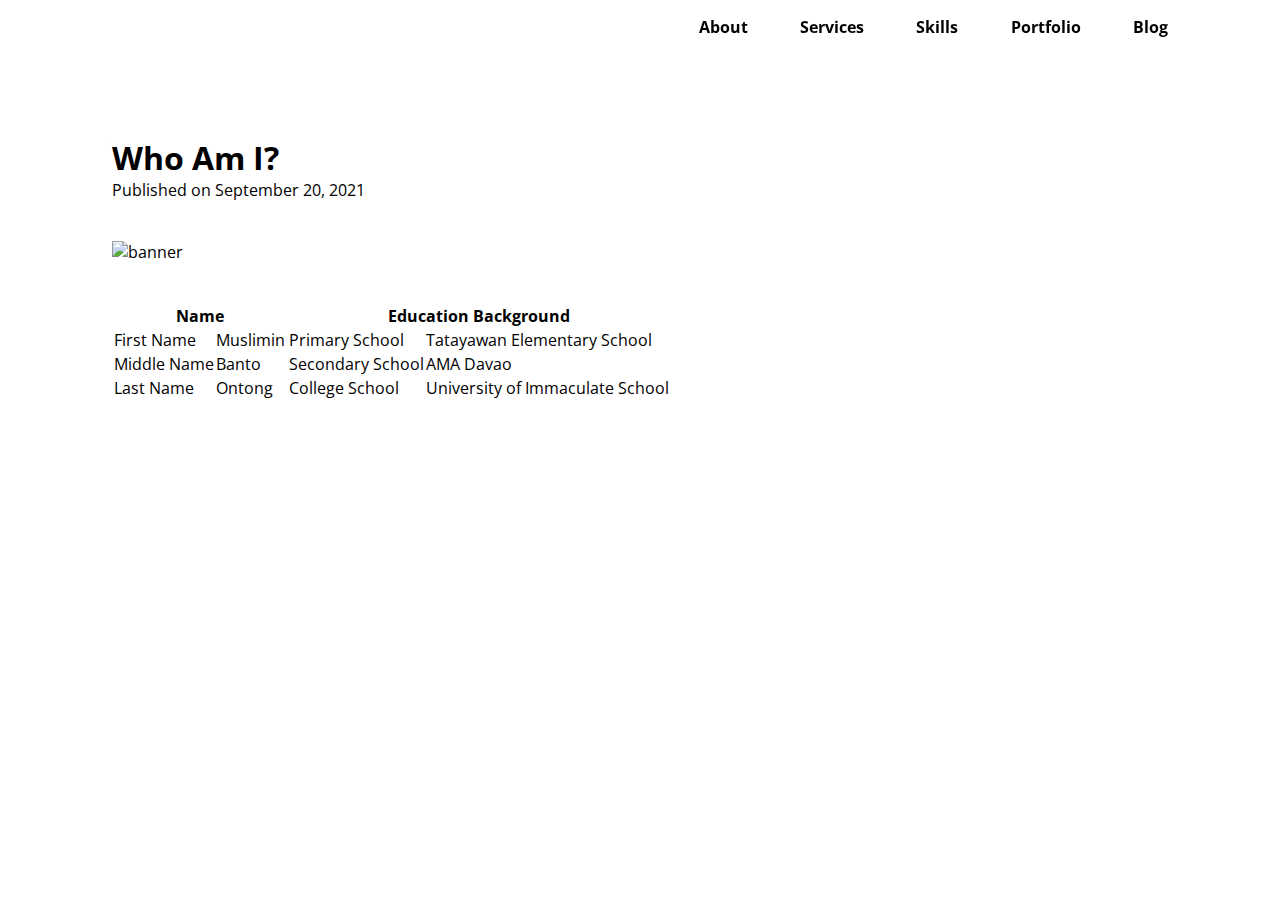
==== pages/who-am-i.html @ 08bb7119 "fixing" ====
<!DOCTYPE html>
<html lang="en">
  <head>
    <meta charset="UTF-8" />
    <meta http-equiv="X-UA-Compatible" content="IE=edge" />
    <meta name="viewport" content="width=device-width, initial-scale=1.0" />
    <title>Who Am I?</title>
    <link rel="stylesheet" href="../style.css" />
    <link rel="stylesheet" href="blog.css" />

    <link
      rel="stylesheet"
      href="https://cdnjs.cloudflare.com/ajax/libs/font-awesome/4.7.0/css/font-awesome.min.css"
    />
  </head>
  <body>
    <header class="header-blog">
      <div class="container">
        <input type="checkbox" id="check" onclick="nav_appear()" />
        <div class="logo-container">
          <a href="../index.html#landing-page"
            ><img id="logo-home" src="../assets/logo.svg" alt=""
          /></a>
        </div>
        <nav>
          <div id="nav-menu">
            <ul>
              <li>
                <a
                  href="../index.html#about-section"
                  id="about-nav"
                  onclick="clickNavBar()"
                  >About</a
                >
              </li>
              <li>
                <a
                  href="../index.html#services-section"
                  id="services-nav"
                  onclick="clickNavBar()"
                  >Services</a
                >
              </li>
              <li>
                <a
                  href="../index.html#skill-section"
                  id="skills-nav"
                  onclick="clickNavBar()"
                  >Skills</a
                >
              </li>
              <li>
                <a
                  href="../index.html#portfolio-section"
                  id="portfolio-nav"
                  onclick="clickNavBar()"
                  >Portfolio</a
                >
              </li>
              <li>
                <a
                  href="../pages/who-am-i.html"
                  id="blog-nav"
                  onclick="clickNavBar()"
                  >Blog</a
                >
              </li>
            </ul>
          </div>
          <label class="burger-menu" for="check">
            <i class="fa fa-bars"></i>
          </label>
        </nav>
      </div>
    </header>

    <div class="blog-container">
      <main>
        <div class="row">
          <div class="title">
            <h1>Who Am I?</h1>
            <span>Published on September 20, 2021</span>
          </div>
        </div>
        <div class="row">
          <div class="blog-banner">
            <img src="../assets/who-am-i.png" alt="banner" />
          </div>
        </div>
        <div class="row">
          <table>
            <thead>
              <tr>
                <th colspan="2">Name</th>
              </tr>
            </thead>
            <tbody>
              <tr>
                <td>First Name</td>
                <td>Muslimin</td>
              </tr>
              <tr>
                <td>Middle Name</td>
                <td>Banto</td>
              </tr>
              <tr>
                <td>Last Name</td>
                <td>Ontong</td>
              </tr>
            </tbody>
          </table>

          <table>
            <thead>
              <tr>
                <th colspan="2">Education Background</th>
              </tr>
            </thead>
            <tbody>
              <tr>
                <td>Primary School</td>
                <td>Tatayawan Elementary School</td>
              </tr>
              <tr>
                <td>Secondary School</td>
                <td>AMA Davao</td>
              </tr>
              <tr>
                <td>College School</td>
                <td>University of Immaculate School</td>
              </tr>
            </tbody>
          </table>
        </div>
      </main>
    </div>
    <script src="../index.js"></script>
  </body>
</html>
---- style.css ----
@import url("https://fonts.googleapis.com/css2?family=Open+Sans:wght@400;600;700;800&display=swap");

:root {
  --padding-body: 0 7rem;
  --background-gradient: linear-gradient(241.04deg, #c1fffc 0%, #ffffff 100%);
  --margin-bottom: 2rem;
  --margin-top: 2.5rem;
  --main-background-linear: 540vh;
  --footer-height: 20vh;
}
* {
  padding: 0;
  margin: 0;
  box-sizing: border-box;
  font-family: "Open Sans", sans-serif;
  text-decoration: none;
}

.main-container {
  width: 100%;
  height: var(--main-background-linear);
  display: flex;
  flex-direction: column;
  background-image: var(--background-gradient);
}
header {
  position: fixed;
  top: 0;
  width: 100%;
  padding: var(--padding-body);
  background: transparent;
  margin-bottom: var(--margin-bottom);
  z-index: 1000;
  transition: background-color 0.5s;
}

header.active {
  background-color: white;
  box-shadow: 0px 10px 10px rgba(74, 195, 190, 0.1);
}

.container {
  display: flex;
  justify-content: space-between;
  align-items: center;
  padding: 1rem 0;
}

header .container .logo-container {
  flex: 2.5;
}

header .container nav {
  flex: 2;
}

#check {
  display: none;
}

header .container nav .burger-menu {
  display: none;
}

header .container nav #nav-menu ul {
  display: flex;
  justify-content: space-between;
  max-width: 100%;
  min-width: 30%;
  list-style: none;
}
header .container nav #nav-menu li a {
  color: #000;
  font-weight: bold;
}

header .container nav #nav-menu li a:hover {
  color: #faac64;
}

.row {
  position: relative;
  top: 6rem;
  padding: var(--padding-body);
  display: flex;
  align-items: center;
  height: auto;
  margin-top: var(--margin-top);
}

.col {
  flex: 1;
  display: flex;

  flex-direction: column;
  margin-bottom: 1.5rem;
}

.col img {
  max-width: 80%;
}

#landing-page h1 {
  font-weight: bold;
  font-size: 5.996875rem;
}

#landing-page h1 span {
  font-weight: 600;
  font-size: 5.996875rem;
}
#landing-page p {
  font-size: 1.25rem;
}
#landing-page p span {
  font-size: 1.25rem;
  color: #4ac3be;
}

.scroll-label {
  display: flex;
  justify-content: center;
  align-items: center;
  max-width: 40%;
  min-width: 30%;
  margin-top: var(--margin-top);
}

.scroll-label p,
#scroll-arrow-down {
  margin-left: 1rem;
}

.scroll-label #scroll-arrow-down {
  max-width: 1.5rem;
  max-height: 1.5rem;
  min-width: 1rem;
  min-height: 1rem;
}
#landing-page #landing-banner {
  margin-left: 5rem;
}

#about-section #about-banner {
  max-width: 50%;
}
.col-title {
  width: 40%;
  position: relative;
}

.col-title .back,
.front {
  width: 100%;
}

.col-title .back > h1 {
  font-size: 5.9968375rem;
  color: #e6efbf;
  font-weight: 400;
}
.col-title .front > h2 {
  position: absolute;
  top: 3.8rem;
  right: 0;
  font-size: 2.44125rem;
  font-weight: 400;
  width: 100%;
}

#about-section .about-me p {
  text-align: center;
  width: 70%;
  margin: 0 auto;
}

.button-container {
  max-width: 100%;
  height: 20vh;
}

.button-container a .download-cv {
  max-width: 50%;
  height: 40%;
  display: flex;
  justify-content: center;
  align-items: center;
  margin: var(--margin-top) auto;
  background-color: #faac64;
  color: white;
  border-radius: 1rem;
  text-align: center;
  transition: all 0.5s;
}
.button-container a .download-cv:hover {
  background-color: #4ac3be;
}

.button-container a .download-cv span {
  font-size: 1rem;
  font-weight: bold;
}
.card-container {
  display: flex;
  justify-content: space-between;
  width: 100%;
  height: 80vh;
}
.card {
  display: flex;
  /* justify-content: center; */
  /* align-items: center; */
  text-align: center;
  max-width: 30%;
  height: 80%;
  flex-direction: column;
  background-color: #ffffff;
  box-shadow: 0px 5px 10px 5px rgba(74, 195, 190, 0.1);
  padding: 2rem;
}

#card-2 {
  max-width: 35%;
}

.card .image-banner {
  flex: 1.5;
}

.card p {
  font-size: 1.25rem;
  font-weight: bold;
}

.skill-container {
  height: 30vh;
  margin-bottom: var(--margin-bottom);
  justify-content: space-between;
}
.skill-container .skill-col {
  height: 100%;
  max-width: 45%;
  justify-content: space-between;
}

.skill {
  max-width: 100%;
  height: 30%;
}
.skill .skill-label {
  display: flex;
  justify-content: space-between;
}
.skill .skill-label p {
  font-weight: 600;
}

.skill .progress-bar {
  position: relative;
  background-color: #c4c4c4;
  width: 100%;
  height: 30%;
}

.skill .progress-bar .bar {
  background-color: #faac64;
  height: 100%;
  z-index: 2;
  position: absolute;
  top: 0;
  left: 0;
}

#flutter-skill {
  width: 60%;
}

#figma-skill {
  width: 80%;
}
#react-skill {
  width: 5%;
}
#database-skill {
  width: 20%;
}

/* .slider,
.img-box {
} */
.slider {
  width: 100%;
  height: 60vh;
  overflow: hidden;
}
.slider .img-box {
  display: flex;
  align-items: center;
  justify-content: space-between;
  max-width: 100%;
  height: 100%;
}

.slider .img-box img {
  max-width: 200px;
}

#contact-title {
  width: 50%;
}
.client-form {
  margin-top: var(--margin-top);
  width: 100%;
  height: 50vh;
  display: flex;
  flex-direction: column;
  justify-content: space-between;
}
.button-submit-container {
  width: 80%;
  height: 10%;
}
input[type="text"],
input[type="textarea"] {
  width: 80%;
  padding: 1rem;
}
input[type="text"],
input[type="textarea"] {
  border: 1px solid #000000;
  box-sizing: border-box;
  border-radius: 5px;
}
input[type="submit"] {
  background: #faac64;
  border-radius: 10px;
  border-color: transparent;
  color: #fff;
  outline: none;
  font-weight: 600;
}

input[type="text"] {
  height: 20%;
}
input[type="submit"] {
  cursor: pointer;
  float: right;
  width: 20%;
  height: 100%;
  font-size: 0.8rem;
  transition: all 0.5s;
}
input[type="submit"]:hover {
  background-color: #4ac3be;
}
input[type="textarea"] {
  height: 30%;
}

footer {
  position: relative;
  width: 100%;
  height: var(--footer-height);
  background-color: #faac64;
}

footer .social-media {
  position: absolute;
  bottom: 2rem;
  width: 100%;
  display: flex;
  justify-content: center;
}

footer .social-media img:not(:nth-child(4)) {
  margin-left: 1rem;
}
/* --------------------------------------------- */
/* mobile */
/*  */
@media only screen and (max-width: 768px) {
  html {
    font-size: 12px;
  }
  :root {
    --padding-body: 0 2rem;
    --margin-top: 2rem;
    --main-background-linear: 740vh;
    --footer-height: 10vh;
  }

  header .container nav #nav-menu {
    width: 100%;
    height: 90vh;
    background-color: #4ac3be;
    color: #fff;
    position: fixed;

    top: 10vh;
    left: 0;
    transition: all 0.5s;
  }
  header .container nav #nav-menu ul {
    text-align: center;
    flex-direction: column;
    height: 90%;
  }
  header .container nav #nav-menu ul li {
    font-size: 1.953rem;
  }

  header .container nav #nav-menu ul li:first-child {
    margin-top: 2rem;
  }

  #logo-home {
    max-width: 50%;
  }
  header .container .logo-container,
  .nav {
    flex: 1;
  }

  header .container nav .burger-menu {
    float: right;
    display: block;
  }

  header .container nav .burger-menu i {
    font-size: 1.5rem;
  }

  .row {
    align-items: center;
    flex-direction: column;
  }

  #landing-page {
    flex-direction: column-reverse;
  }

  .col {
    flex: 1;
    width: 100%;
  }

  .col img {
    max-width: 100%;
  }

  #landing-page #landing-banner {
    margin-left: 0;
  }
  .scroll-label {
    display: none;
  }
  #about-section #about-banner {
    max-width: 100%;
  }

  .col-title {
    width: 100%;
  }

  .col-title .back > h1 {
    font-size: 5.9968375rem;
  }
  .col-title .front > h2 {
    font-size: 2.44125rem;
    top: 3.8rem;
  }

  /* 
  .col-title.front #col-title-skill h2 {
    right: 60%;
  } */

  #about-section .about-me p {
    font-size: 1.33333333333rem;
    max-width: 100%;
    margin-top: var(--margin-top);
  }

  .button-container {
    max-width: 100%;
    height: 10vh;
  }
  .button-container a .download-cv {
    width: 50%;
    height: 80%;
  }

  .button-container a .download-cv span {
    font-size: 1.563rem;
  }

  .card-container {
    flex-direction: column;
    height: 200vh;
  }
  .card {
    display: flex;
    max-width: 100%;
    max-height: 100%;
    flex-direction: column;
    background-color: #ffffff;
    box-shadow: 0px 5px 10px 5px rgba(74, 195, 190, 0.1);
  }

  #card-2 {
    max-width: 100%;
  }

  .card p {
    font-size: 2.411rem;
  }

  .skill-container {
    height: 45vh;
  }

  .skill-container .skill-col {
    max-width: 100%;
    margin-top: var(--margin-top);
  }
  .skill {
    max-width: 100%;
    height: 30%;
  }

  .skill .skill-label p {
    font-size: 1.33333333333rem;
  }
  .skill .progress-bar {
    width: 100%;
    height: 30%;
  }
  .skill .progress-bar .bar {
    z-index: 2;
    position: absolute;
    top: 0;
    left: 0;
  }

  .slider {
    height: 78vh;
    overflow-x: scroll;
  }

  .slider .img-box img {
    max-width: 300px;
  }
  .button-submit-container {
    height: 20%;
    width: 100%;
  }
  .client-form {
    width: 100%;
    height: 60vh;
  }

  input[type="text"],
  input[type="textarea"],
  input[type="submit"] {
    width: 100%;
    padding: 1rem;
  }

  input[type="text"] {
    height: 20%;
  }
  input[type="submit"] {
    font-size: 1.33333333333rem;
    height: 100%;
  }
  input[type="textarea"] {
    height: 50%;
  }
  footer .social-media img {
    width: 30px;
  }
  /* #check:checked ~ .nav-menu {
    left: 0;
  } */
}
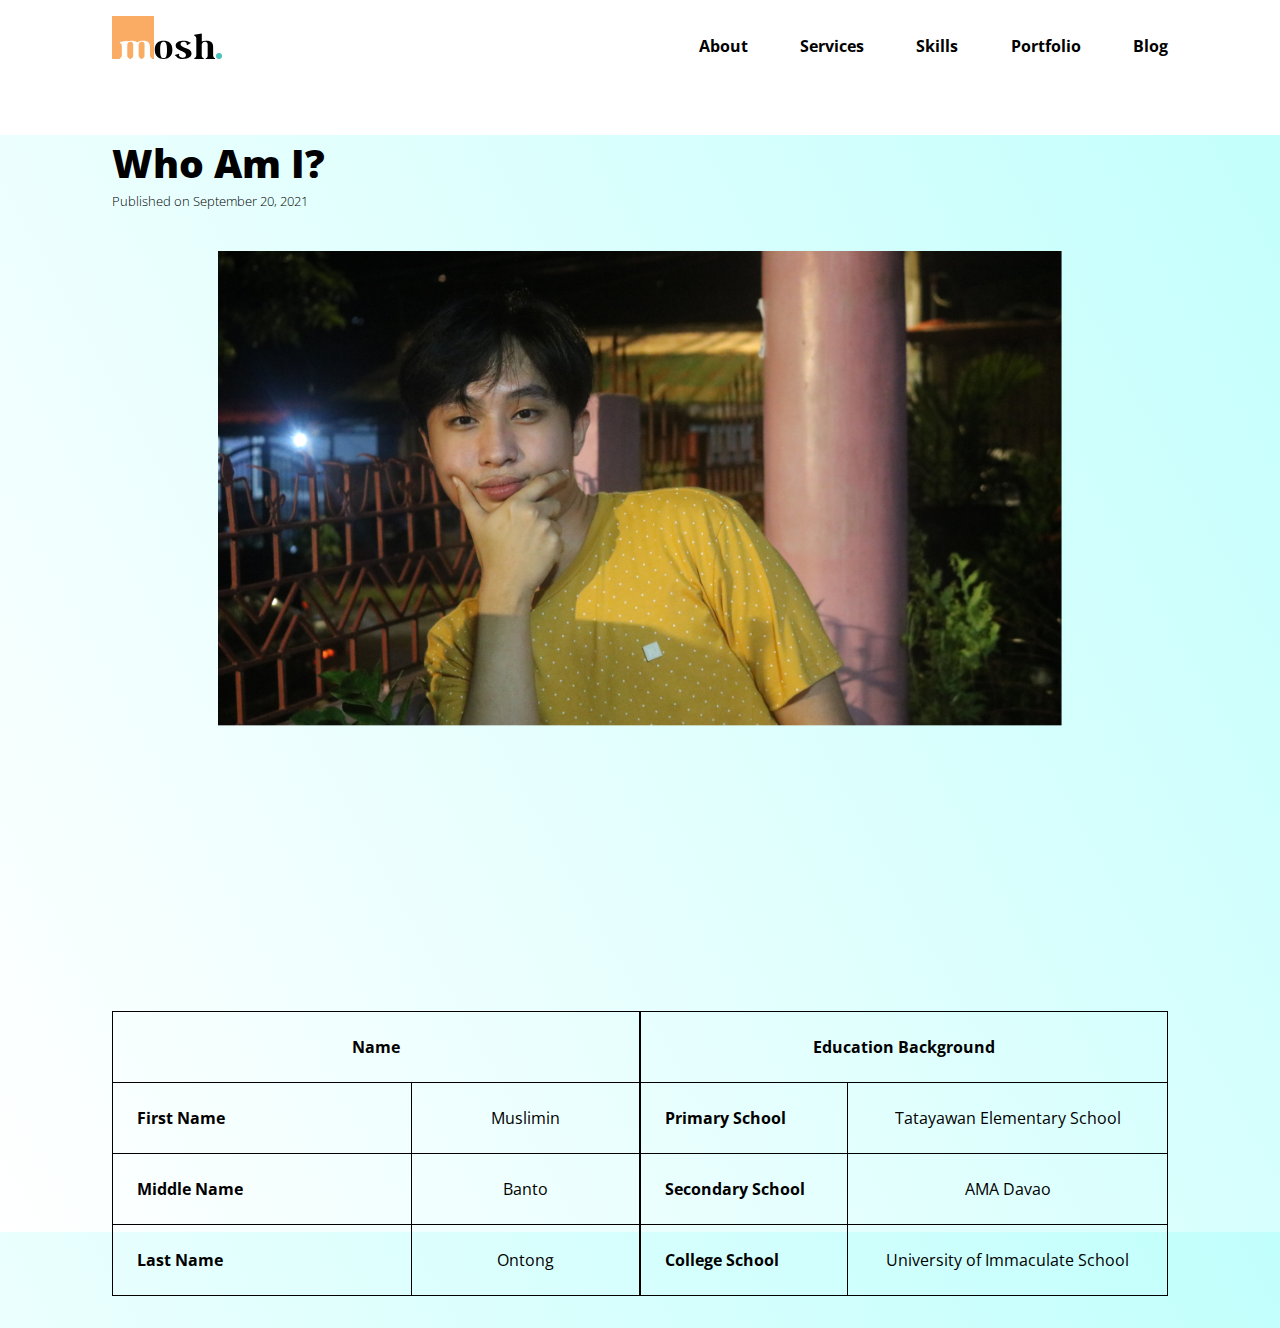
==== commit 523f1cfb: "fixing logo responsive in javascript mq" ====
--- a/pages/who-am-i.html
+++ b/pages/who-am-i.html
@@ -19,7 +19,7 @@
         <input type="checkbox" id="check" onclick="nav_appear()" />
         <div class="logo-container">
           <a href="../index.html#landing-page"
-            ><img id="logo-home" src="../assets/logo.svg" alt=""
+            ><img id="logo-home-blog" src="../assets/logo.svg" alt=""
           /></a>
         </div>
         <nav>
--- a/style.css
+++ b/style.css
@@ -5,7 +5,7 @@
   --background-gradient: linear-gradient(241.04deg, #c1fffc 0%, #ffffff 100%);
   --margin-bottom: 2rem;
   --margin-top: 2.5rem;
-  --main-background-linear: 540vh;
+  --main-background-linear: 560vh;
   --footer-height: 20vh;
 }
 * {
@@ -27,6 +27,7 @@
   position: fixed;
   top: 0;
   width: 100%;
+  height: 15vh;
   padding: var(--padding-body);
   background: transparent;
   margin-bottom: var(--margin-bottom);
@@ -389,6 +390,9 @@
     --main-background-linear: 740vh;
     --footer-height: 10vh;
   }
+  header {
+    height: 10vh;
+  }
 
   header .container nav #nav-menu {
     width: 100%;
@@ -580,6 +584,7 @@
   footer .social-media img {
     width: 30px;
   }
+
   /* #check:checked ~ .nav-menu {
     left: 0;
   } */
--- a/pages/blog.css
+++ b/pages/blog.css
@@ -0,0 +1,58 @@
+.header-blog {
+  background-color: white;
+}
+body {
+  background-image: linear-gradient(241.04deg, #c1fffc 0%, #ffffff 100%);
+}
+
+.title {
+  width: 100%;
+}
+
+.title h1 {
+  font-size: 2.441rem;
+  font-weight: 800;
+}
+
+.title span {
+  font-weight: 300;
+  font-size: 1rem;
+  font-size: 0.8rem;
+}
+
+.blog-banner {
+  width: 100%;
+  height: 80vh;
+  overflow: hidden;
+  align-items: center;
+  text-align: center;
+}
+
+.blog-banner > img {
+  width: 80%;
+}
+
+table {
+  width: 100%;
+  border-collapse: collapse;
+  margin-bottom: 2rem;
+}
+
+tr td:nth-child(1) {
+  font-weight: bold;
+  text-align: left;
+}
+td,
+th {
+  border: 1px solid #000;
+  text-align: center;
+  padding: 1.5rem;
+}
+@media only screen and (max-width: 768px) {
+  .blog-banner {
+    height: 23vh;
+  }
+  td {
+    padding: 1rem;
+  }
+}
